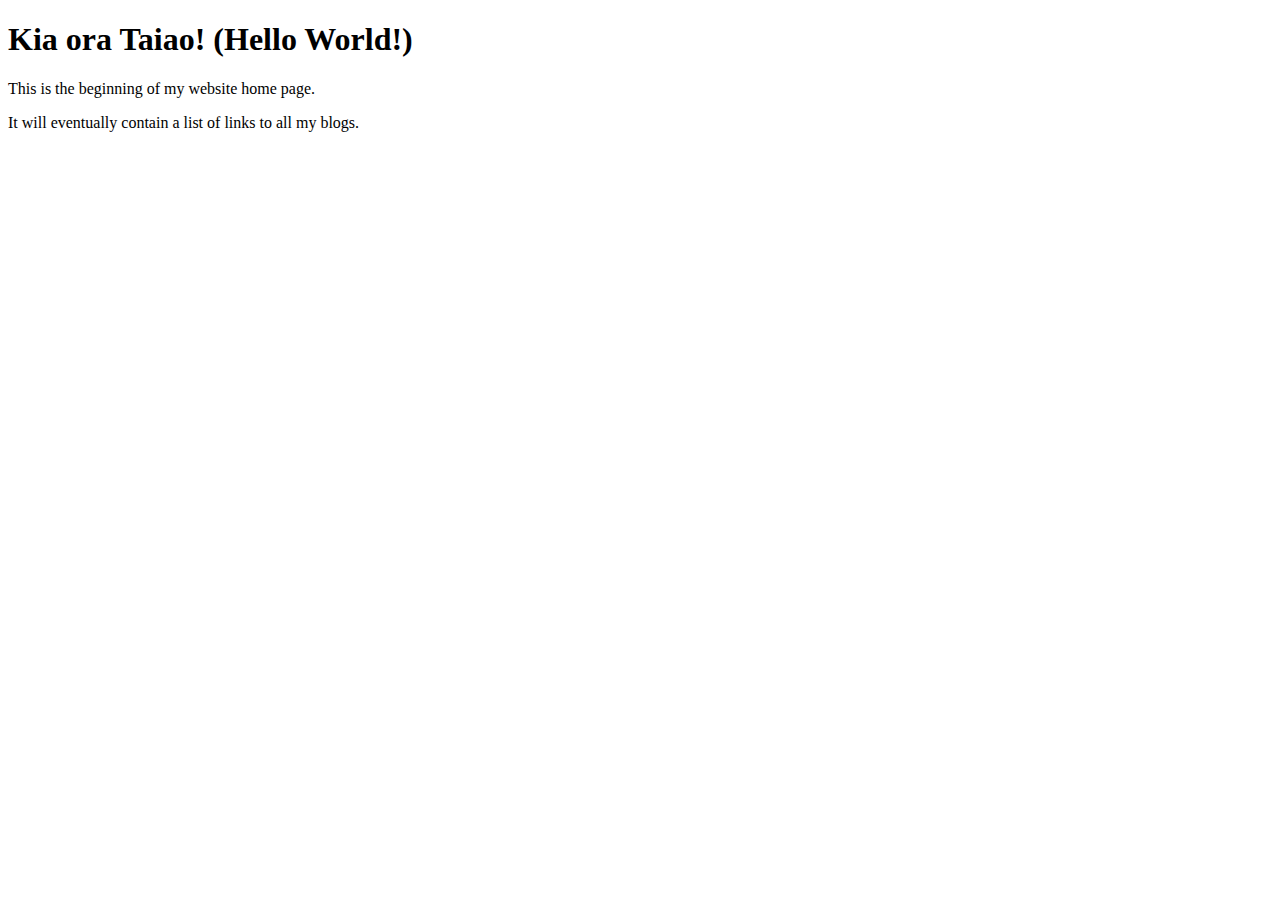
==== index.html @ 325c819c "Initial Blog Setup" ====
<!DOCTYPE html>
<html lang="en">
<head>
    <meta charset="UTF-8">
    <meta http-equiv="X-UA-Compatible" content="IE=edge">
    <meta name="viewport" content="width=device-width, initial-scale=1.0">
    <title>My Blog</title>
</head>
<body>
    <h1>Kia ora Taiao! (Hello World!)</h1> 
    <p> This is the beginning of my website home page.</p>
    <p> It will eventually contain a list of links to all my blogs. </p>
</body>
</html>
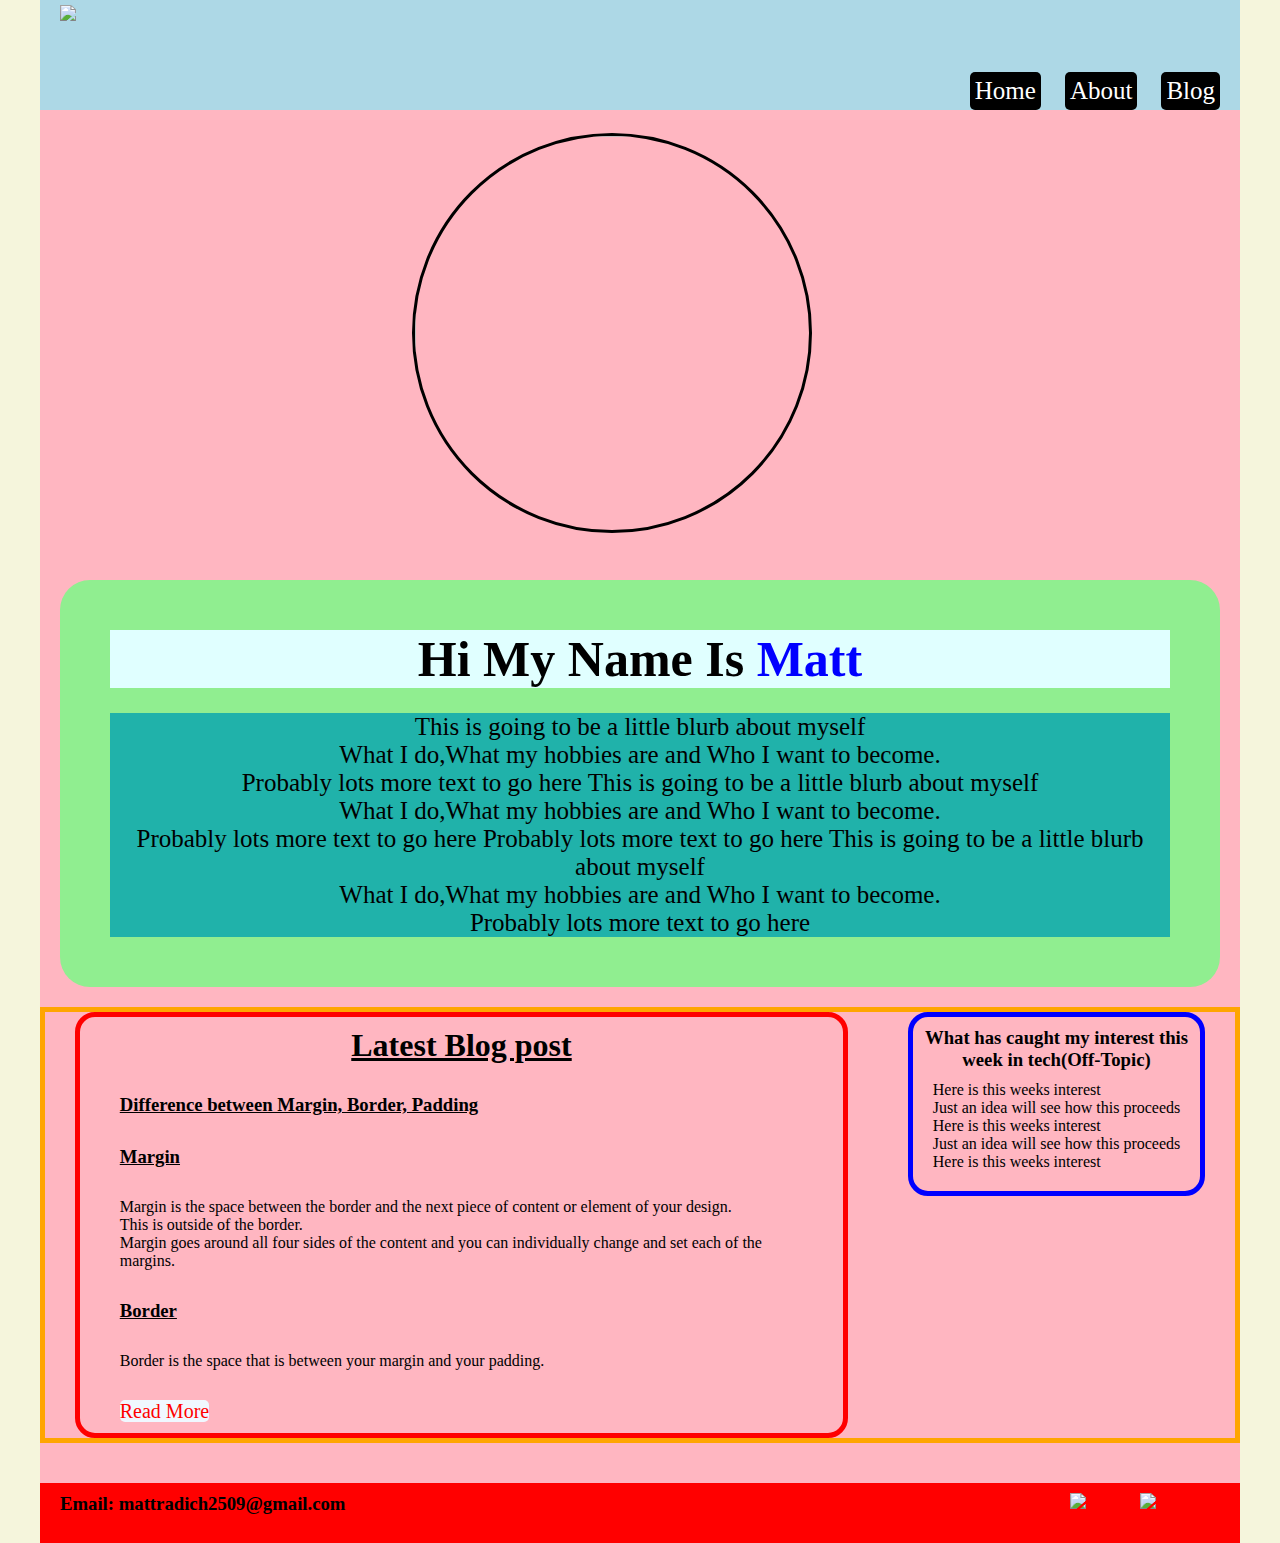
==== commit 824f58bb: "Home page html - css setup" ====
--- a/index.html
+++ b/index.html
@@ -4,11 +4,103 @@
     <meta charset="UTF-8">
     <meta http-equiv="X-UA-Compatible" content="IE=edge">
     <meta name="viewport" content="width=device-width, initial-scale=1.0">
-    <title>My Blog</title>
+    <link href="styles/main.css" rel="stylesheet" type="text/css">
+    <title>MattRadich-Blog</title>
+
+    <style type="text/css">
+    span {
+        color: blue;
+    }
+    </style>
 </head>
+
 <body>
-    <h1>Kia ora Taiao! (Hello World!)</h1> 
-    <p> This is the beginning of my website home page.</p>
-    <p> It will eventually contain a list of links to all my blogs. </p>
+    <div id="page-container">
+            
+        <div class="nav-bar">
+                <a href="index.html"><img src="images/ak.jpg" id="logo"></a>
+            <div class="nav-links">
+                <!--navigation here-->
+                <a href="index.html"><li>Home</li></a>
+                <a href="about.html"><li>About</li></a>
+                <a href="blog.html"><li>Blog</li></a>
+            </div>
+        </div>
+
+        <div class="hero-container">
+            <div id="hero-image">
+                <div class="profile-image">
+                    <img src="images/1225.png" id="profile">
+                </div>
+            </div>
+        </div>  
+
+        <div class="home-section">
+            <h1> Hi My Name Is <span>Matt</span></h1>
+            <p>This is going to be a little blurb about myself <br>
+            What I do,What my hobbies are and Who I want to become.<br>
+            Probably lots more text to go here
+            This is going to be a little blurb about myself <br>
+            What I do,What my hobbies are and Who I want to become.<br>
+            Probably lots more text to go here
+            Probably lots more text to go here
+            This is going to be a little blurb about myself <br>
+            What I do,What my hobbies are and Who I want to become.<br>
+            Probably lots more text to go here
+            </p>
+            <!--Welcome to my blog stuff in this section-->
+        </div>
+        <div class="home-content-container">
+            <div class="home-blog">
+                <u><h1>Latest Blog post</h1></u>
+                <u><h3>Difference between Margin, Border, Padding</h3></u>
+                
+                <p>
+                    <h3><u>Margin</u></h3>
+                <p>Margin is the space between the border and the next piece of content or element of your design.<br>
+                    This is outside of the border.<br>
+                Margin goes around all four sides of the content and you can individually change and set each of the margins.<br>
+                </p>
+
+                <h3><u>Border</u></h3>
+                <p>Border is the space that is between your margin and your padding.<br>
+                    
+                    
+                </p>
+                <a href="tech-blog.html">Read More</a>
+            </div>
+
+            <div class="week-watch">
+                <h3>What has caught my interest this week in tech(Off-Topic)</h3>
+                <p>
+                    Here is this weeks interest <br>
+                    Just an idea will see how this proceeds
+                    Here is this weeks interest <br>
+                    Just an idea will see how this proceeds
+                    Here is this weeks interest <br>
+                    
+                </p>
+            </div>
+        </div>
+
+        <footer id="footer-container">
+            <div class="social-links">
+                <div class="social-logos">
+                    <a href="https://github.com/matt-radich/matt-radich.github.io" target="_blank"><img src="images/GitHub-Logo.png"  id="git"></a>
+                    <a href="#twitter" ><img src="images/twitter-logo.png" id="twitter"></a>
+                    <a href="https://gmail.google.com" target="_blank" id="email"><h3>Email: mattradich2509@gmail.com</h3></a>
+                </div>
+                
+            </div>
+        </footer>            
+       
+
+    </div>          
+        
+    
 </body>
+
+
+
+
 </html>--- a/styles/main.css
+++ b/styles/main.css
@@ -0,0 +1,171 @@
+* {
+    box-sizing: border-box;
+    margin: 0;
+    padding: 0;
+}
+html {
+    height: 100%;
+}
+body {
+    display: flex;
+    min-height: 100%;
+    margin: 0 auto;
+    background-color: beige;
+}
+#page-container {
+    position: relative;
+    width: 1200px;
+    background-color: lightpink;
+    min-height: 100vh;
+    margin: auto;
+    
+    padding-bottom: 100px;
+}
+.nav-bar {
+    background-color: lightblue;
+    height: 110px;
+}
+.nav-bar a li {
+    display: inline-block;
+    font-size: 25px;
+    padding: 5px;
+    margin-right: 20px;
+    margin-top: 72px;
+    color: white;
+    background-color: black;
+    border-radius: 5px;
+}
+.nav-bar a li:hover {
+    background-color: purple;
+    color: yellow;
+}
+.nav-links {
+    float: right;
+}
+#logo {
+    display: inline-block;
+    text-align: left;
+    width: 100px;
+    margin-left: 20px;
+    margin-top: 5px;
+}
+.hero-container {
+    height: 450px;
+}
+#hero-image {
+    background-image: url("/images/codingbg.jpg");
+    width: 1200px;
+    height: 450px;
+    background-repeat: no-repeat;
+    background-size: cover;
+    position: relative;
+}
+#profile {
+    position: absolute;
+    width: 400px;
+    height: 400px;
+    border-radius: 50%;
+    left: 31%;
+    top: 5%;
+    border: solid 3px black;
+}
+.home-section {
+    padding: 50px;
+    margin: 20px;
+    background-color: lightgreen;
+    border-radius: 30px;
+}
+
+.home-section h1 {
+    margin-bottom: 25px;
+    font-size: 50px;
+    text-align: center;
+    background-color: lightcyan;
+}
+.home-section p {
+    font-size: 25px;
+    text-align: center;
+    background-color: lightseagreen;
+}
+.home-content-container {
+    border: 5px solid orange;
+    max-height: 100%;
+    display: flex;
+    justify-content: space-around;
+}
+
+.home-blog {
+    border: red solid 5px;
+    width: 65%;
+    border-radius: 20px;
+    padding: 10px;
+    height: 100%;
+}
+.home-blog h1 {
+    text-align: center;
+}
+.home-blog a {
+    text-decoration: none;
+}
+.home-blog h3 {
+    margin: 30px;
+}
+.home-blog p {
+    margin:30px;
+}
+.home-blog a {
+    margin-left: 30px;
+    font-size: 20px;
+    color: red;
+    background-color: aliceblue;
+    border-radius:5px;
+}
+
+.week-watch {
+    border: blue solid 5px;
+    border-radius: 20px;
+    padding: 10px;
+    width: 25%;
+    height: 100%;
+}
+.week-watch h3 {
+    text-align: center;
+}
+.week-watch p {
+    margin: 10px;
+}
+#git {
+    text-decoration: none;
+    width: 80px;
+    float: right;
+}
+#twitter {
+    width: 70px;
+    float: right;
+}
+#email {
+    text-decoration: none;
+    color: black;
+}
+#email h3 {
+    padding-left: 20px;
+}
+#footer-container {
+    background-color: lightgrey;
+    position: absolute;
+    bottom: 0;
+    width: 100%;
+    
+}
+.social-links {
+    background-color: red;
+    height: 60px;
+    
+}
+.social-logos {
+    padding-top: 10px;
+    padding-right: 20px;
+}
+
+
+
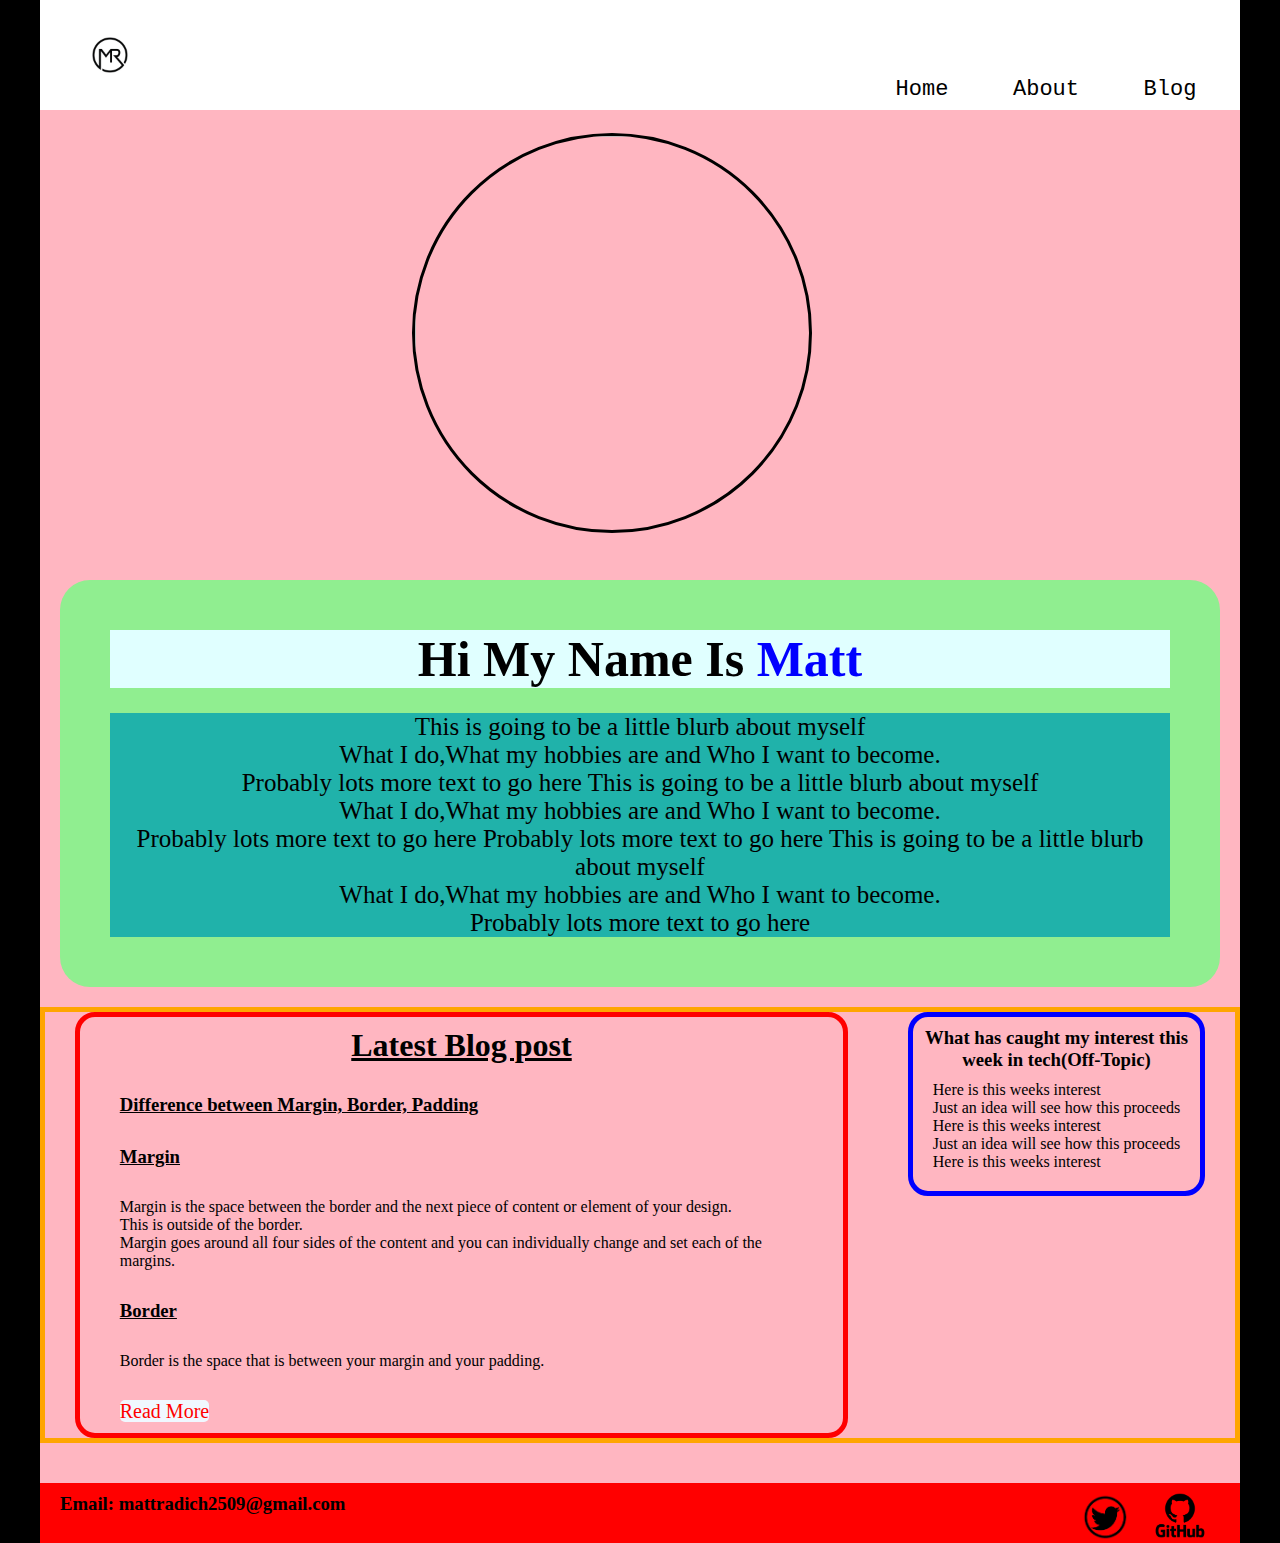
==== commit 8ee93f8b: "EQ-blog" ====
--- a/index.html
+++ b/index.html
@@ -5,6 +5,7 @@
     <meta http-equiv="X-UA-Compatible" content="IE=edge">
     <meta name="viewport" content="width=device-width, initial-scale=1.0">
     <link href="styles/main.css" rel="stylesheet" type="text/css">
+    <link href="styles/media-query.css" rel="stylesheet" type="text/css">
     <title>MattRadich-Blog</title>
 
     <style type="text/css">
@@ -18,7 +19,7 @@
     <div id="page-container">
             
         <div class="nav-bar">
-                <a href="index.html"><img src="images/ak.jpg" id="logo"></a>
+                <a href="index.html"><img src="images/mr.jpg" id="logo"></a>
             <div class="nav-links">
                 <!--navigation here-->
                 <a href="index.html"><li>Home</li></a>
--- a/styles/main.css
+++ b/styles/main.css
@@ -10,7 +10,7 @@
     display: flex;
     min-height: 100%;
     margin: 0 auto;
-    background-color: beige;
+    background-color: black;
 }
 #page-container {
     position: relative;
@@ -22,22 +22,24 @@
     padding-bottom: 100px;
 }
 .nav-bar {
-    background-color: lightblue;
+    background-color: white;
     height: 110px;
 }
 .nav-bar a li {
     display: inline-block;
-    font-size: 25px;
+    font-size: 22px;
+    font-family: monospace;
     padding: 5px;
     margin-right: 20px;
     margin-top: 72px;
-    color: white;
-    background-color: black;
+    color: black;
     border-radius: 5px;
+    height: 30px;
+    width: 100px;
+    text-align: center;
 }
 .nav-bar a li:hover {
-    background-color: purple;
-    color: yellow;
+    transform: scale(1.4);
 }
 .nav-links {
     float: right;
@@ -53,7 +55,7 @@
     height: 450px;
 }
 #hero-image {
-    background-image: url("/images/codingbg.jpg");
+    /* background-image: url("/images/codingbg.jpg"); */
     width: 1200px;
     height: 450px;
     background-repeat: no-repeat;
--- a/styles/media-query.css
+++ b/styles/media-query.css
@@ -0,0 +1,34 @@
+@media screen and (max-width: 400px ) {
+    body {
+        display: flex;
+        min-height: 100%;
+        margin: 0 auto;
+        background-color: beige;
+        max-width: 100%;
+    }
+    #page-container {
+        position: relative;
+        width: 100vw;
+        background-color: lightpink;
+        min-height: 100vh;
+        margin: auto;
+        height: auto;
+        padding-bottom: 100px;
+    }
+    .nav-bar {
+        background-color: lightblue;
+        height: 110px;
+        width: 100vw;
+    }
+    .nav-bar a li {
+        display: inline-block;
+        font-size: 25px;
+        padding: 5px;
+        margin-right: 20px;
+        margin-top: 72px;
+        color: white;
+        background-color: black;
+        border-radius: 5px;
+    }
+
+}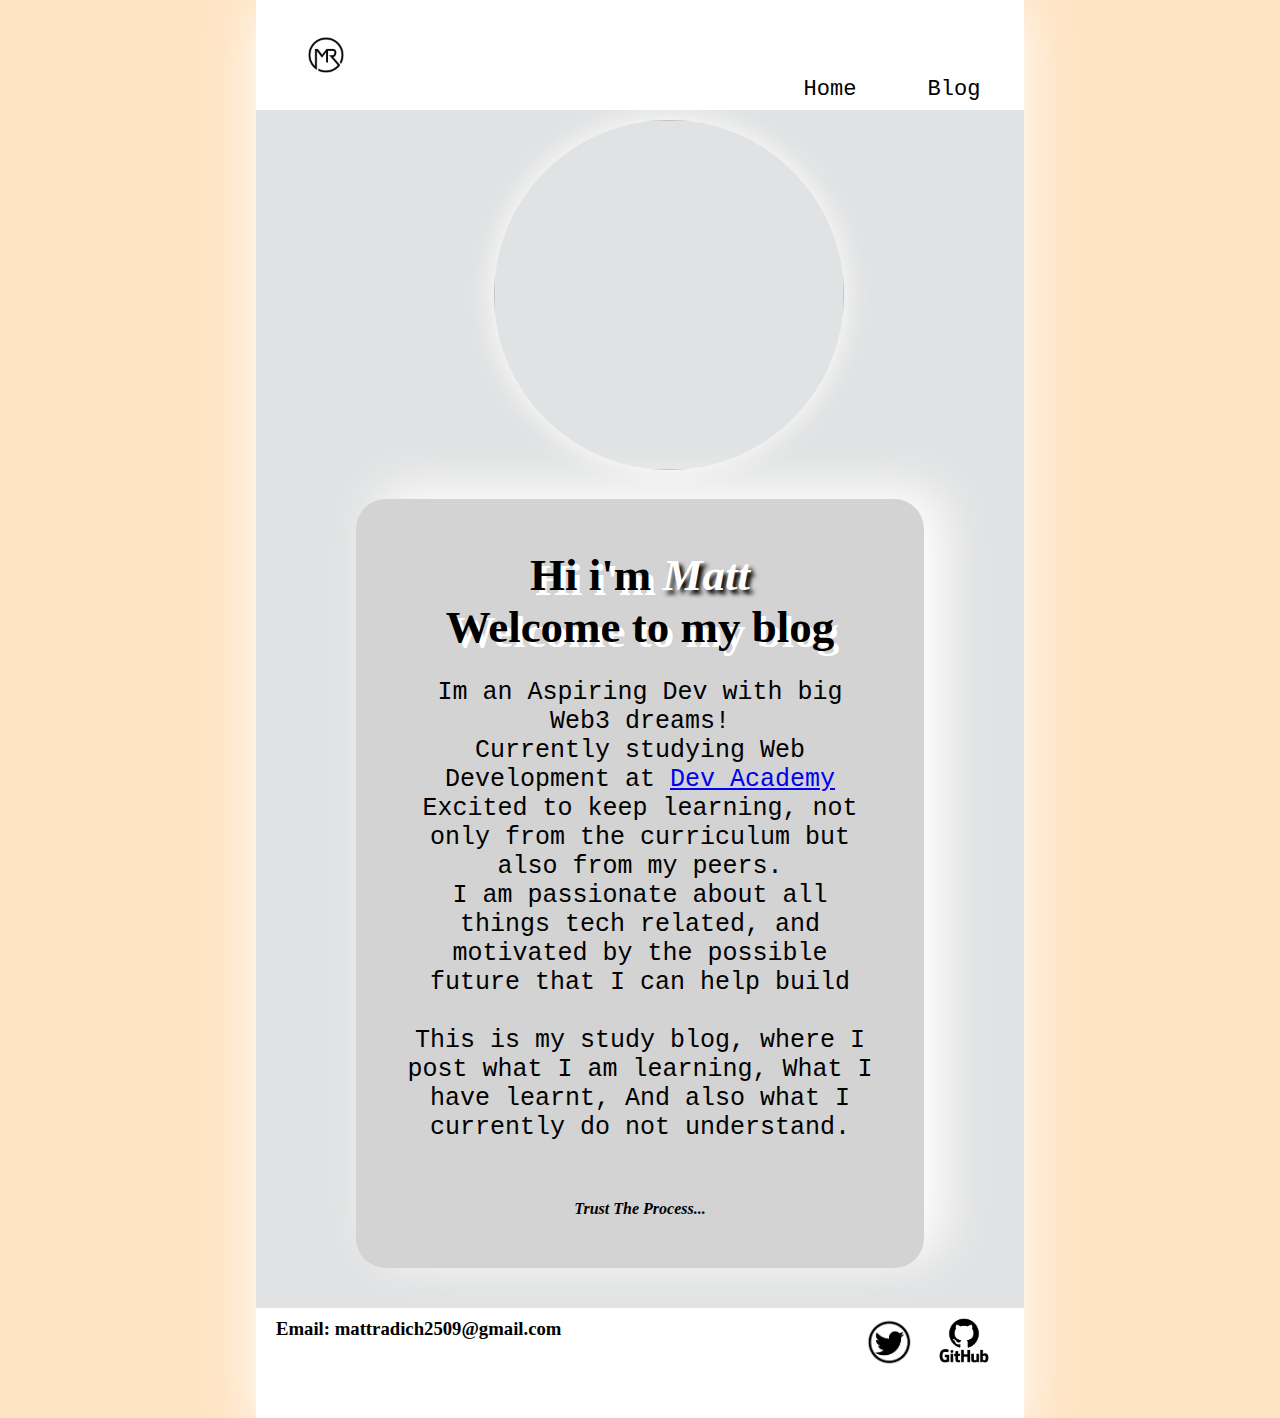
==== commit 2c642fb9: "S3-blogDone-blogStyleUpdate" ====
--- a/index.html
+++ b/index.html
@@ -10,7 +10,8 @@
 
     <style type="text/css">
     span {
-        color: blue;
+        color: white;
+        text-shadow: 4px 4px 4px black;
     }
     </style>
 </head>
@@ -23,35 +24,34 @@
             <div class="nav-links">
                 <!--navigation here-->
                 <a href="index.html"><li>Home</li></a>
-                <a href="about.html"><li>About</li></a>
+                <!-- <a href="about.html"><li>About</li></a> -->
                 <a href="blog.html"><li>Blog</li></a>
             </div>
         </div>
 
-        <div class="hero-container">
-            <div id="hero-image">
-                <div class="profile-image">
-                    <img src="images/1225.png" id="profile">
-                </div>
-            </div>
-        </div>  
+        <!--<div class="hero-container"> -->
+            <!--<div id="hero-image">-->
+        <div class="profile-image">
+            <img src="images/1225.png" id="profile">
+        </div>
+            <!--</div>-->
+        <!--</div>  -->
 
         <div class="home-section">
-            <h1> Hi My Name Is <span>Matt</span></h1>
-            <p>This is going to be a little blurb about myself <br>
-            What I do,What my hobbies are and Who I want to become.<br>
-            Probably lots more text to go here
-            This is going to be a little blurb about myself <br>
-            What I do,What my hobbies are and Who I want to become.<br>
-            Probably lots more text to go here
-            Probably lots more text to go here
-            This is going to be a little blurb about myself <br>
-            What I do,What my hobbies are and Who I want to become.<br>
-            Probably lots more text to go here
+            <h3>Hi i'm  <span><i>Matt</i></span><br> Welcome to my blog</h3>
+            <p>Im an Aspiring Dev with big Web3 dreams! <br>
+                Currently studying Web Development at <a href="https://devacademy.co.nz/" target="_blank">Dev Academy</a><br>
+                Excited to keep learning, not only from the curriculum but also from my peers.<br>
+                I am passionate about all things tech related, and motivated by the possible future that I can help build<br>
+                <br>
+                This is my study blog, where I post what I am learning, What I have learnt, And also what I currently do not understand.<br><br><br>
+
+                <h4><i>Trust The Process...</i></h4>
+                
             </p>
             <!--Welcome to my blog stuff in this section-->
         </div>
-        <div class="home-content-container">
+        <!-- <div class="home-content-container">
             <div class="home-blog">
                 <u><h1>Latest Blog post</h1></u>
                 <u><h3>Difference between Margin, Border, Padding</h3></u>
@@ -82,7 +82,7 @@
                     
                 </p>
             </div>
-        </div>
+        </div> -->
 
         <footer id="footer-container">
             <div class="social-links">
--- a/styles/main.css
+++ b/styles/main.css
@@ -10,16 +10,17 @@
     display: flex;
     min-height: 100%;
     margin: 0 auto;
-    background-color: black;
+    background-color: bisque;
 }
 #page-container {
     position: relative;
-    width: 1200px;
-    background-color: lightpink;
+    background-color: #e1e2e3;
     min-height: 100vh;
-    margin: auto;
-    
+    margin: 0 auto;
     padding-bottom: 100px;
+    box-shadow: 0 10px 50px white;
+    max-width: 100%;
+    width: 60%;
 }
 .nav-bar {
     background-color: white;
@@ -54,40 +55,59 @@
 .hero-container {
     height: 450px;
 }
-#hero-image {
-    /* background-image: url("/images/codingbg.jpg"); */
+/* #hero-image {
+     background-image: url("/images/codingbg.jpg");
     width: 1200px;
-    height: 450px;
+    height: 350px;
     background-repeat: no-repeat;
     background-size: cover;
     position: relative;
-}
+ } */
+ .profile-image {
+    margin:0 auto;
+    width: 100%;
+    position: relative;
+    margin-bottom: 10px;
+    margin-top: 10px;
+ }
 #profile {
-    position: absolute;
-    width: 400px;
-    height: 400px;
+    position: relative;
+    width: 350px;
+    height: 350px;
     border-radius: 50%;
     left: 31%;
     top: 5%;
-    border: solid 3px black;
+    box-shadow: 0px 0px 30px white ;
 }
 .home-section {
     padding: 50px;
-    margin: 20px;
-    background-color: lightgreen;
+    margin-bottom: 50px;
+    box-shadow: 20px -10px 50px white;
+    /* background-color: lightgreen; */
     border-radius: 30px;
+    margin-left: 100px;
+    margin-right: 100px;
+    margin-top: 25px;
+    background-color: lightgray;
 }
 
-.home-section h1 {
+.home-section h3 {
     margin-bottom: 25px;
-    font-size: 50px;
+    font-size: 45px;
     text-align: center;
-    background-color: lightcyan;
+    font-family: Georgia, 'Times New Roman', Times, serif;
+    text-shadow: 5px 5px 0px white;
+    /* background-color: lightcyan; */
+}
+.home-section h4 {
+    text-align: center;
 }
 .home-section p {
     font-size: 25px;
     text-align: center;
-    background-color: lightseagreen;
+    /* background-color: whitesmoke; */
+    border-radius: 25px;
+    font-family: 'Courier New', Courier, monospace;
 }
 .home-content-container {
     border: 5px solid orange;
@@ -157,17 +177,22 @@
     position: absolute;
     bottom: 0;
     width: 100%;
+    height: 110px;
     
 }
 .social-links {
-    background-color: red;
-    height: 60px;
+    
+    background-color: white;
+    height: 100%;
     
 }
 .social-logos {
+    
     padding-top: 10px;
     padding-right: 20px;
 }
 
+hr {
+    border-top:  1px dashed black;
+}
 
-
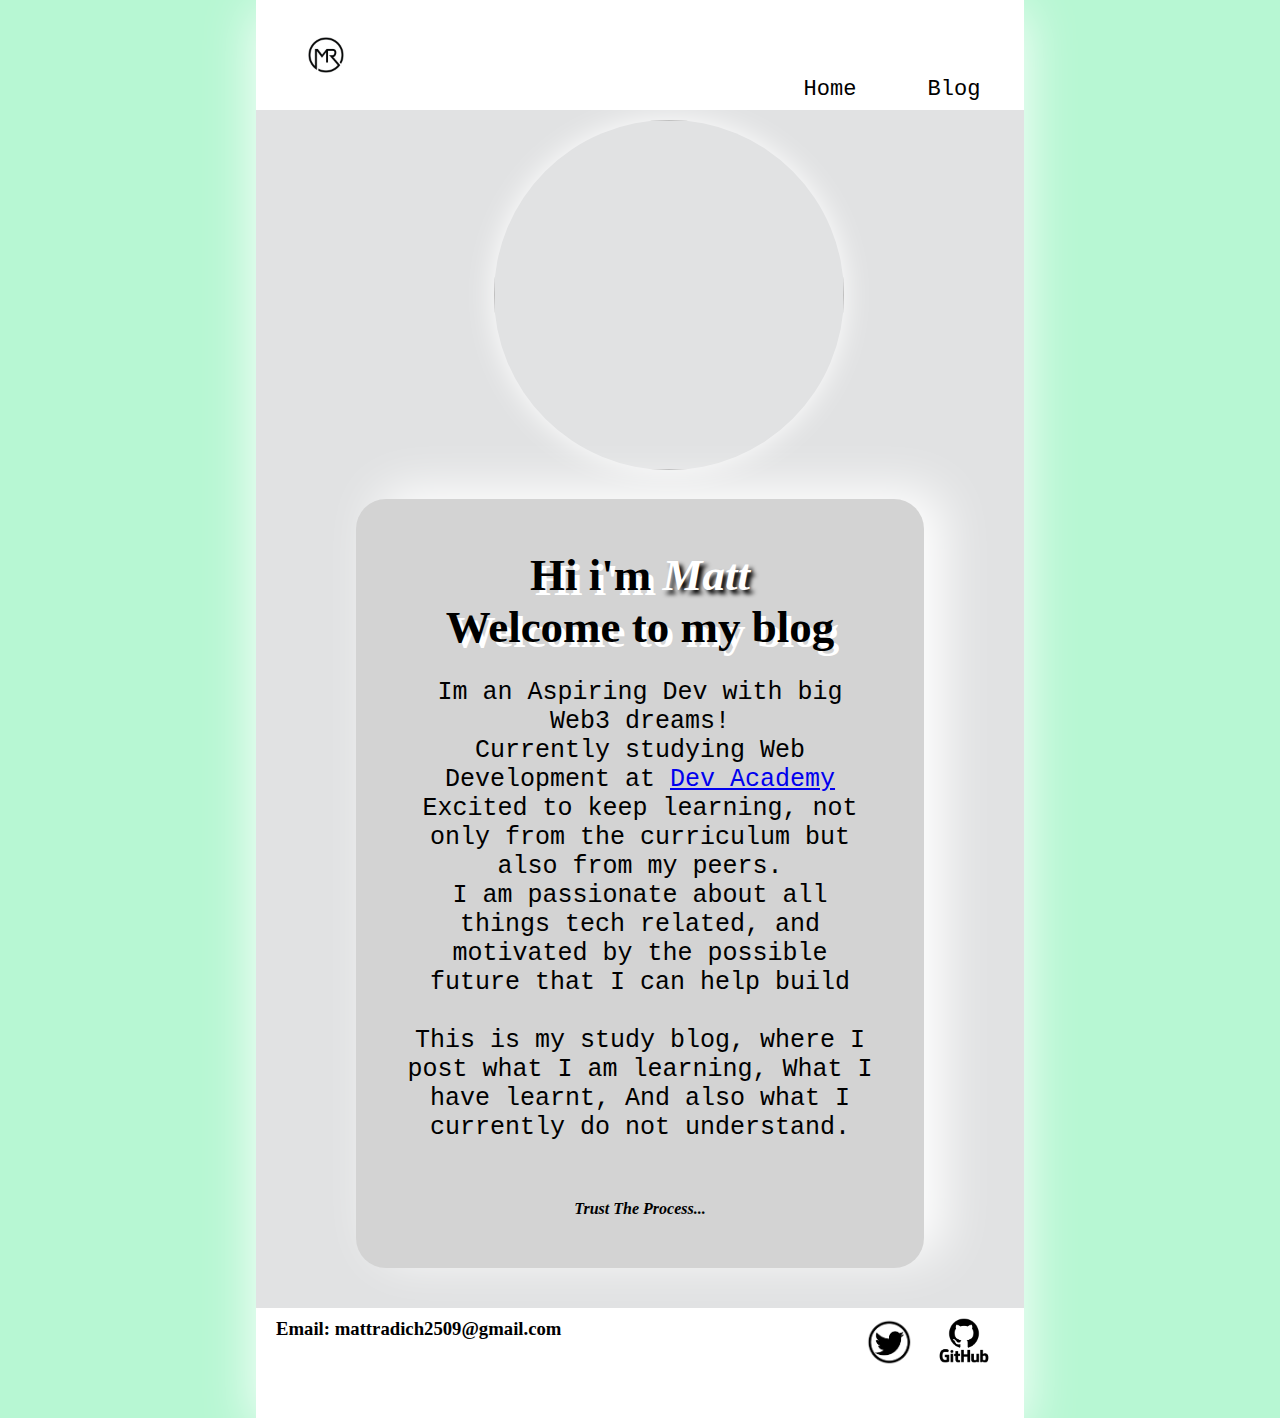
==== commit 20fa52f4: "profile-image-update" ====
--- a/index.html
+++ b/index.html
@@ -32,7 +32,7 @@
         <!--<div class="hero-container"> -->
             <!--<div id="hero-image">-->
         <div class="profile-image">
-            <img src="images/1225.png" id="profile">
+            <img src="images/2680.png" id="profile">
         </div>
             <!--</div>-->
         <!--</div>  -->
--- a/styles/main.css
+++ b/styles/main.css
@@ -10,7 +10,7 @@
     display: flex;
     min-height: 100%;
     margin: 0 auto;
-    background-color: bisque;
+    background-color: #b7f7d3;
 }
 #page-container {
     position: relative;
